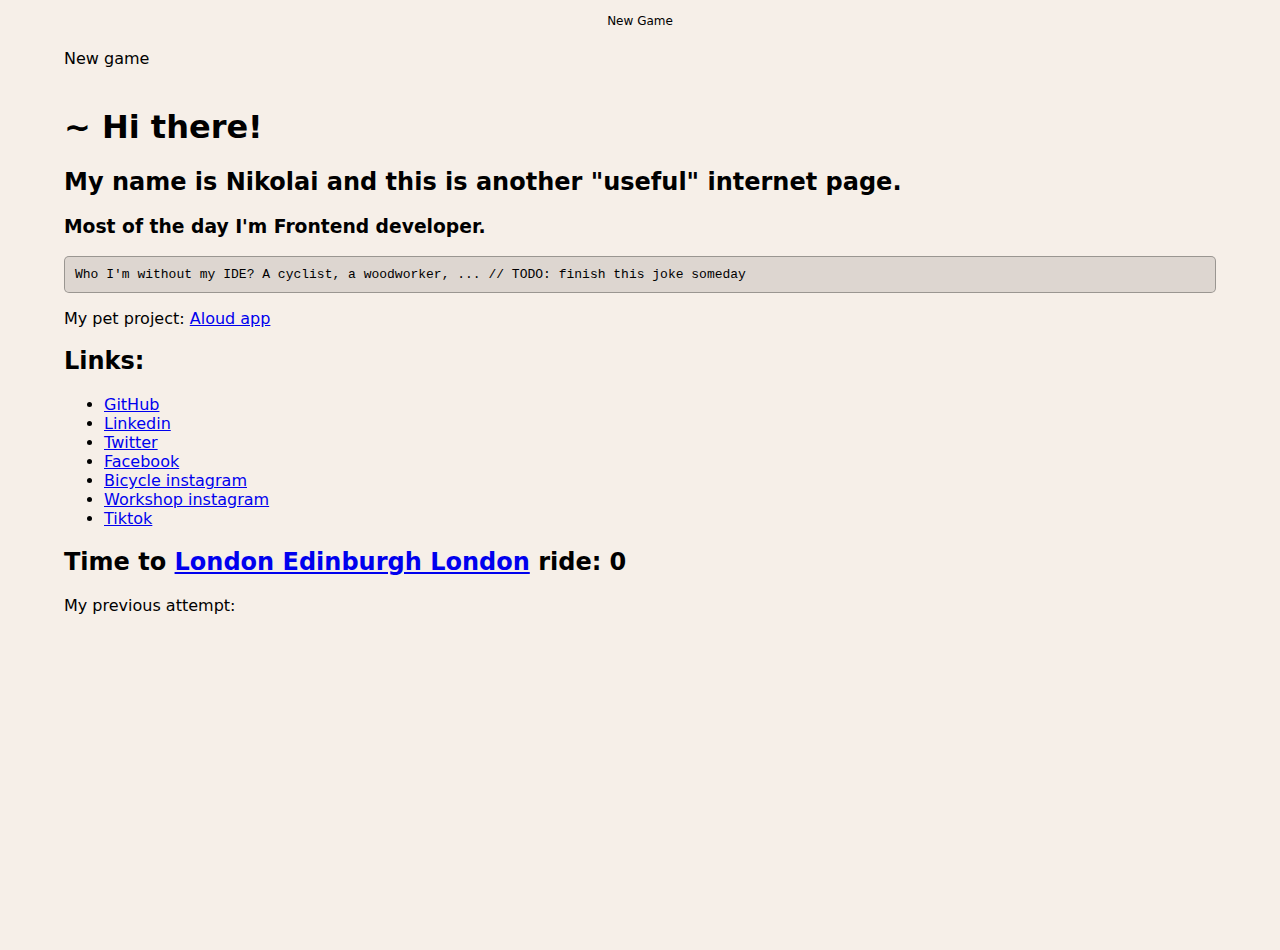
==== index.html @ 6cc94457 "Site files" ====
<!DOCTYPE html>
<html lang="en">
<head>
    <meta charset="UTF-8">
    <link rel="stylesheet" href="./styles.css">
    <title>Nikolai Marov</title>
</head>
<body>
    <aside class="app js-app">
        <div class="controls">
            <span class="controls__button js-new-game">
                New Game
            </span>
        </div>
        <div class="grid js-grid hidden"></div>
        <div class="grid__result hidden js-result">
            <div>
                <h3 class="js-result-text"></h3>
                <div class="grid__result_restart js-new-game">
                    Restart the game
                </div>
            </div>
        </div>
    </aside>
    <aside class="mine js-mine">
        <div class="js-new-game">New game</div>
        <div class="mine__grid js-grid"></div>
    </aside>

    <header>
        <h1>~ Hi there!</h1>
        <h2>My name is Nikolai and this is another "useful" internet page.</h2>
        <h3>Most of the day I'm Frontend developer.</h3>
    </header>

    <code>Who I'm without my IDE? A cyclist, a woodworker, ... // TODO: finish this joke someday</code>
    <p>My pet project: <a href="https://aloud.app/">Aloud app</a></p>

    <h2>Links:</h2>
    <ul>
        <li><a href="https://github.com/kolyuchii">GitHub</a></li>
        <li><a href="https://www.linkedin.com/in/kolyuchii/">Linkedin</a></li>
        <li><a href="https://twitter.com/kolyuchii">Twitter</a></li>
        <li><a href="https://www.facebook.com/kolyuchii/">Facebook</a></li>
        <li><a href="https://www.instagram.com/kolyuchii/">Bicycle instagram</a></li>
        <li><a href="https://www.instagram.com/playgroundintheshed/">Workshop instagram</a></li>
        <li><a href="https://www.tiktok.com/@kolyuchii?">Tiktok</a></li>
    </ul>

    <section>
        <h2>Time to <a href="https://londonedinburghlondon.com/">London Edinburgh London</a> ride: <b id="countdown">0</b></h2>
        <p>My previous attempt:</p>
        <iframe width="560" height="315" src="https://www.youtube.com/embed/XNxlyVgr5q8" title="YouTube video player" frameborder="0" allow="accelerometer; autoplay; clipboard-write; encrypted-media; gyroscope; picture-in-picture" allowfullscreen></iframe>
    </section>
    <script type="module" src="./scripts.js"></script>
</body>
</html>
---- styles.css ----
body {
    max-width: 90%;
    margin: 0 auto;
    transition: background-color 1s;
    font-family: system-ui;
}

code {
    background-color: rgba(0, 0, 0, .1);
    border: 1px solid rgba(0, 0, 0, .3);
    padding: 10px;
    display: block;
    border-radius: 5px;
}

.app {
    position: relative;
}
.grid {
    width: 600px;
    margin: 0 auto;
    border-top: 1px solid;
    border-left: 1px solid;
    position: relative;
}

.grid__row {
     display: flex;
     justify-content: space-between;
     border-bottom: 1px solid;
 }
.grid__cell {
    text-align: center;
    flex: 1 0 auto;
    height: auto;
    align-items: center;
    border-right: 1px solid;
    transition: background-color 0.2s, background-image 0.5s;
    cursor: pointer;
    background-size: 100%;
}

.grid__cell.is-selected {
     cursor: default;
 }

.grid__cell.type-x {
     background-image: url("./images/x-mark-512.png");
 }

.grid__cell.type-o {
     background-image: url("./images/circle-outline-512.png");
 }

.grid__cell:hover {
     background-color: #eee;
 }

.grid__cell:before {
     content: '';
     float: left;
     padding-top: 100%;
 }


.grid__result {
    position: absolute;
    top: 0;
    left: 0;
    right: 1px;
    bottom: 1px;
    background-color: #fff;
    opacity: 0.9;
    text-align: center;
    font-size: 30px;
    font-weight: bold;
    display: flex;
    justify-content: center;
    align-items: center;
}
.grid__result_restart {
    cursor: pointer;
    color: #2667B6;
    font-size: 20px;
}
.grid__result_restart:hover {
     text-decoration: underline;
 }

.controls {
    text-align: center;
    margin: 10px 0 20px;
}
.controls__button {
     font-size: 12px;
     padding: 10px 20px;
    cursor: pointer;
}

.hidden {
    display: none;
}

.mine__grid {
    display: inline-block;
}
.mine__grid .row {
    height: 20px;
    display: flex;
    justify-items: center;
}
    .mine__grid .cell {
        width: 20px;
        height: 20px;
        border: 1px solid #666;
        display: flex;
        justify-content: center;
        flex-direction: column;
        font-size: 12px;
        text-align: center;
        font-weight: 900;
        margin: 0 -1px -1px 0;
        position: relative;
    }
    .cell__type1 {
        color: green;
    }
    .cell__type2 {
        color: blue;
    }
    .cell__type3 {
        color: saddlebrown;
    }
    .cell__type4 {
        color: fuchsia;
    }
    .cell__type5 {
        color: darkorange;
    }
    .cell__type6 {
        color: sienna;
    }
    .cell__type7 {
        color: aqua;
    }
    .cell__type8 {
        color: darkmagenta;
    }
    .cell__type9:after {
        position: absolute;
        top: 0;
        left: 0;
        right: 0;
        bottom: 0;
        content: "X";
        background-color: black;
        color: red;
        display: flex;
        text-align: center;
        justify-content: center;
        flex-direction: column;
    }
    .mine__grid .cell.closed {
        position: relative;
    }
    .mine__grid .cell.closed:after {
        position: absolute;
        top: 0;
        left: 0;
        right: 0;
        bottom: 0;
        content: "";
        background-color: red;
    }
    .finished .cell.closed:after {
        display: none;
    }
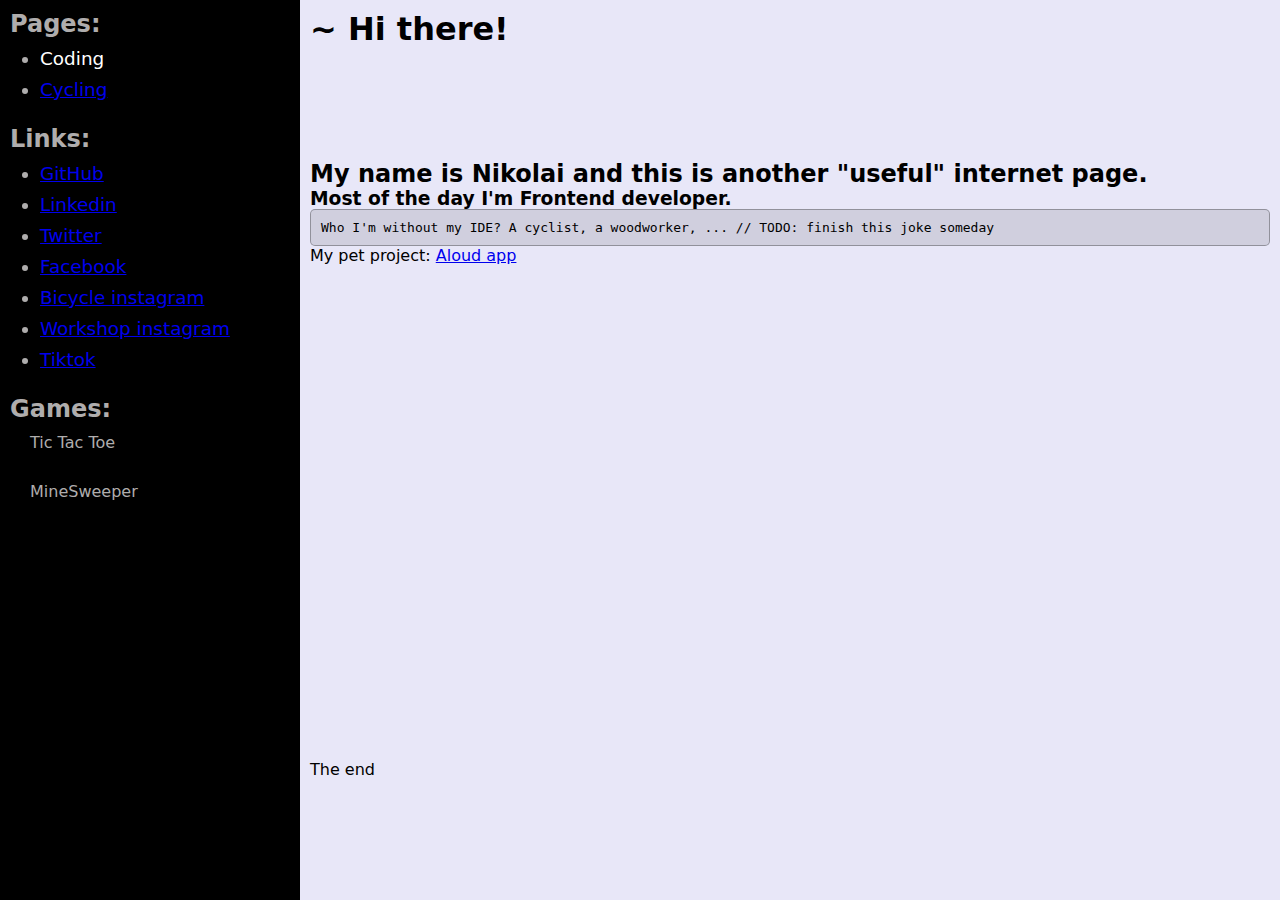
==== commit 8d19b236: "Fix js errors" ====
--- a/index.html
+++ b/index.html
@@ -6,52 +6,71 @@
     <title>Nikolai Marov</title>
 </head>
 <body>
-    <aside class="app js-app">
-        <div class="controls">
-            <span class="controls__button js-new-game">
-                New Game
-            </span>
-        </div>
-        <div class="grid js-grid hidden"></div>
-        <div class="grid__result hidden js-result">
-            <div>
-                <h3 class="js-result-text"></h3>
-                <div class="grid__result_restart js-new-game">
-                    Restart the game
+    <aside class="sidebar content">
+        <nav class="sidebar_nav">
+            <h2>Pages:</h2>
+            <ul class="sidebar_nav__list">
+                <li><a href="./index.html" class="active">Coding</a></li>
+                <li><a href="./cycling.html">Cycling</a></li>
+            </ul>
+            <h2>Links:</h2>
+            <ul class="sidebar_nav__list">
+                <li><a href="https://github.com/kolyuchii">GitHub</a></li>
+                <li><a href="https://www.linkedin.com/in/kolyuchii/">Linkedin</a></li>
+                <li><a href="https://twitter.com/kolyuchii">Twitter</a></li>
+                <li><a href="https://www.facebook.com/kolyuchii/">Facebook</a></li>
+                <li><a href="https://www.instagram.com/kolyuchii/">Bicycle instagram</a></li>
+                <li><a href="https://www.instagram.com/playgroundintheshed/">Workshop instagram</a></li>
+                <li><a href="https://www.tiktok.com/@kolyuchii?">Tiktok</a></li>
+            </ul>
+        </nav>
+
+        <h2>Games:</h2>
+        <div>
+            <aside class="app js-app">
+                <div class="controls">
+                    <span class="controls__button js-new-game">
+                        Tic Tac Toe
+                    </span>
                 </div>
-            </div>
+                <div class="veil js-veil hidden">
+                    <div class="grid js-grid hidden"></div>
+                    <div class="grid__result hidden js-result">
+                        <div>
+                            <h3 class="js-result-text"></h3>
+                            <div class="grid__result_restart js-new-game">
+                                Restart the game
+                            </div>
+                        </div>
+                    </div>
+                </div>
+            </aside>
+            <aside class="mine js-mine">
+                <div class="controls">
+                    <div class="controls__button js-new-game">MineSweeper</div>
+                </div>
+                <div class="veil js-veil hidden">
+                    <div class="mine__grid js-grid"></div>
+                </div>
+            </aside>
         </div>
     </aside>
-    <aside class="mine js-mine">
-        <div class="js-new-game">New game</div>
-        <div class="mine__grid js-grid"></div>
-    </aside>
 
-    <header>
+    <header class="header content">
         <h1>~ Hi there!</h1>
+    </header>
+
+    <section class="page content">
         <h2>My name is Nikolai and this is another "useful" internet page.</h2>
         <h3>Most of the day I'm Frontend developer.</h3>
-    </header>
+        <code>Who I'm without my IDE? A cyclist, a woodworker, ... // TODO: finish this joke someday</code>
+        <p>My pet project: <a href="https://aloud.app/" target="_blank">Aloud app</a></p>
+    </section>
 
-    <code>Who I'm without my IDE? A cyclist, a woodworker, ... // TODO: finish this joke someday</code>
-    <p>My pet project: <a href="https://aloud.app/">Aloud app</a></p>
+    <footer class="footer content">
+        The end
+    </footer>
 
-    <h2>Links:</h2>
-    <ul>
-        <li><a href="https://github.com/kolyuchii">GitHub</a></li>
-        <li><a href="https://www.linkedin.com/in/kolyuchii/">Linkedin</a></li>
-        <li><a href="https://twitter.com/kolyuchii">Twitter</a></li>
-        <li><a href="https://www.facebook.com/kolyuchii/">Facebook</a></li>
-        <li><a href="https://www.instagram.com/kolyuchii/">Bicycle instagram</a></li>
-        <li><a href="https://www.instagram.com/playgroundintheshed/">Workshop instagram</a></li>
-        <li><a href="https://www.tiktok.com/@kolyuchii?">Tiktok</a></li>
-    </ul>
-
-    <section>
-        <h2>Time to <a href="https://londonedinburghlondon.com/">London Edinburgh London</a> ride: <b id="countdown">0</b></h2>
-        <p>My previous attempt:</p>
-        <iframe width="560" height="315" src="https://www.youtube.com/embed/XNxlyVgr5q8" title="YouTube video player" frameborder="0" allow="accelerometer; autoplay; clipboard-write; encrypted-media; gyroscope; picture-in-picture" allowfullscreen></iframe>
-    </section>
     <script type="module" src="./scripts.js"></script>
 </body>
 </html>
--- a/styles.css
+++ b/styles.css
@@ -1,8 +1,75 @@
+* {
+    padding: 0;
+    margin: 0;
+}
 body {
-    max-width: 90%;
-    margin: 0 auto;
+    margin: 0;
     transition: background-color 1s;
     font-family: system-ui;
+    display: grid;
+    grid-template-columns: minmax(200px, 300px) minmax(400px, 1024px) auto;
+    grid-template-rows: 150px auto 150px;
+    height: 100vh;
+}
+    .sidebar {
+        grid-column-start: 1;
+        grid-column-end: 2;
+        grid-row-start: 1;
+        grid-row-end: 4;
+
+        color: #afadad;
+        background-color: black;
+    }
+        .sidebar_nav__list {
+            padding: 5px 0 20px 30px;
+            text-decoration: none;
+        }
+            .sidebar_nav__list li {
+                font-size: 1.15em;
+            }
+                .sidebar_nav__list li a {
+                    padding: 5px 0;
+                    display: inline-block;
+                }
+                .sidebar_nav__list li a:hover {
+                    text-decoration: none;
+                    color: white;
+                }
+                .sidebar_nav__list li a:visited {
+                    color: #b8b8c4;
+                }
+                .sidebar_nav__list li a.active {
+                    color: white;
+                    text-decoration: none;
+                }
+
+    .header {
+        grid-column-start: 2;
+        grid-column-end: 3;
+        grid-row-start: 1;
+        grid-row-end: 2;
+    }
+
+    .page {
+        grid-column-start: 2;
+        grid-column-end: 3;
+        grid-row-start: 2;
+        grid-row-end: 3;
+
+        display: flex;
+        flex-direction: column;
+        justify-content: flex-start;
+    }
+
+    .footer {
+        grid-column-start: 2;
+        grid-column-end: 3;
+        grid-row-start: 3;
+        grid-row-end: 4;
+    }
+
+.content {
+    padding: 10px;
 }
 
 code {
@@ -12,16 +79,13 @@
     display: block;
     border-radius: 5px;
 }
-
-.app {
-    position: relative;
-}
 .grid {
     width: 600px;
     margin: 0 auto;
     border-top: 1px solid;
     border-left: 1px solid;
     position: relative;
+    background-color: white;
 }
 
 .grid__row {
@@ -88,13 +152,22 @@
  }
 
 .controls {
-    text-align: center;
     margin: 10px 0 20px;
 }
 .controls__button {
-     font-size: 12px;
-     padding: 10px 20px;
+    padding: 10px 20px;
     cursor: pointer;
+}
+
+.veil {
+    position: absolute;
+    top: 0;
+    left: 0;
+    right: 0;
+    bottom: 0;
+    background-color: rgba(100%, 100%, 100%, 0.8);
+    display: flex;
+    justify-content: center;
 }
 
 .hidden {
@@ -103,15 +176,16 @@
 
 .mine__grid {
     display: inline-block;
+    background-color: white;
 }
 .mine__grid .row {
-    height: 20px;
+    height: 30px;
     display: flex;
     justify-items: center;
 }
     .mine__grid .cell {
-        width: 20px;
-        height: 20px;
+        width: 30px;
+        height: 30px;
         border: 1px solid #666;
         display: flex;
         justify-content: center;
@@ -145,6 +219,10 @@
     }
     .cell__type8 {
         color: darkmagenta;
+    }
+    .cell__type9 {
+        color: red;
+        background-color: black;
     }
     .cell__type9:after {
         position: absolute;
@@ -170,7 +248,7 @@
         right: 0;
         bottom: 0;
         content: "";
-        background-color: red;
+        background-color: gray;
     }
     .finished .cell.closed:after {
         display: none;
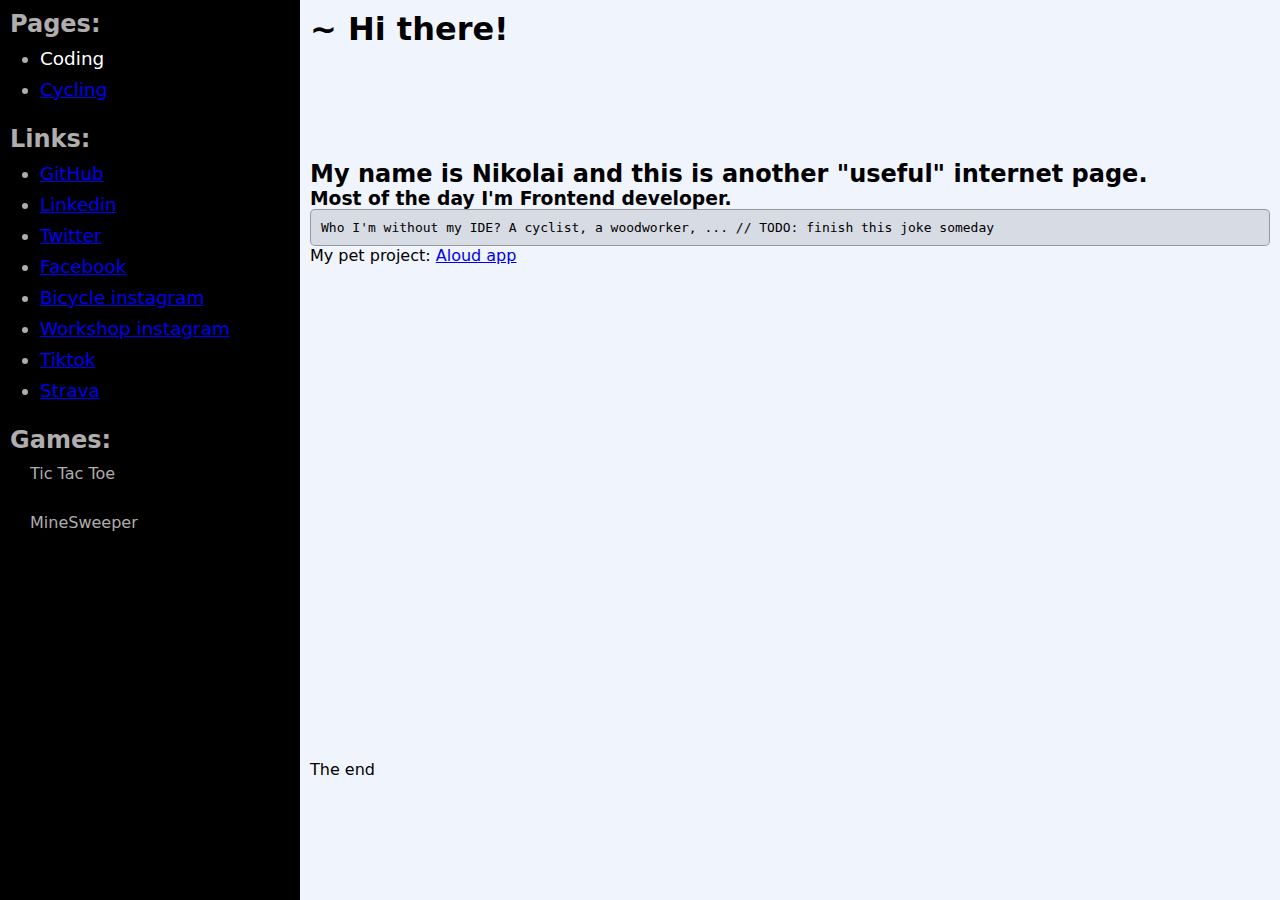
==== commit 7e36a075: "Add strava link" ====
--- a/index.html
+++ b/index.html
@@ -22,6 +22,7 @@
                 <li><a href="https://www.instagram.com/kolyuchii/">Bicycle instagram</a></li>
                 <li><a href="https://www.instagram.com/playgroundintheshed/">Workshop instagram</a></li>
                 <li><a href="https://www.tiktok.com/@kolyuchii?">Tiktok</a></li>
+                <li><a href="https://www.strava.com/athletes/3456393">Strava</a></li>
             </ul>
         </nav>
 
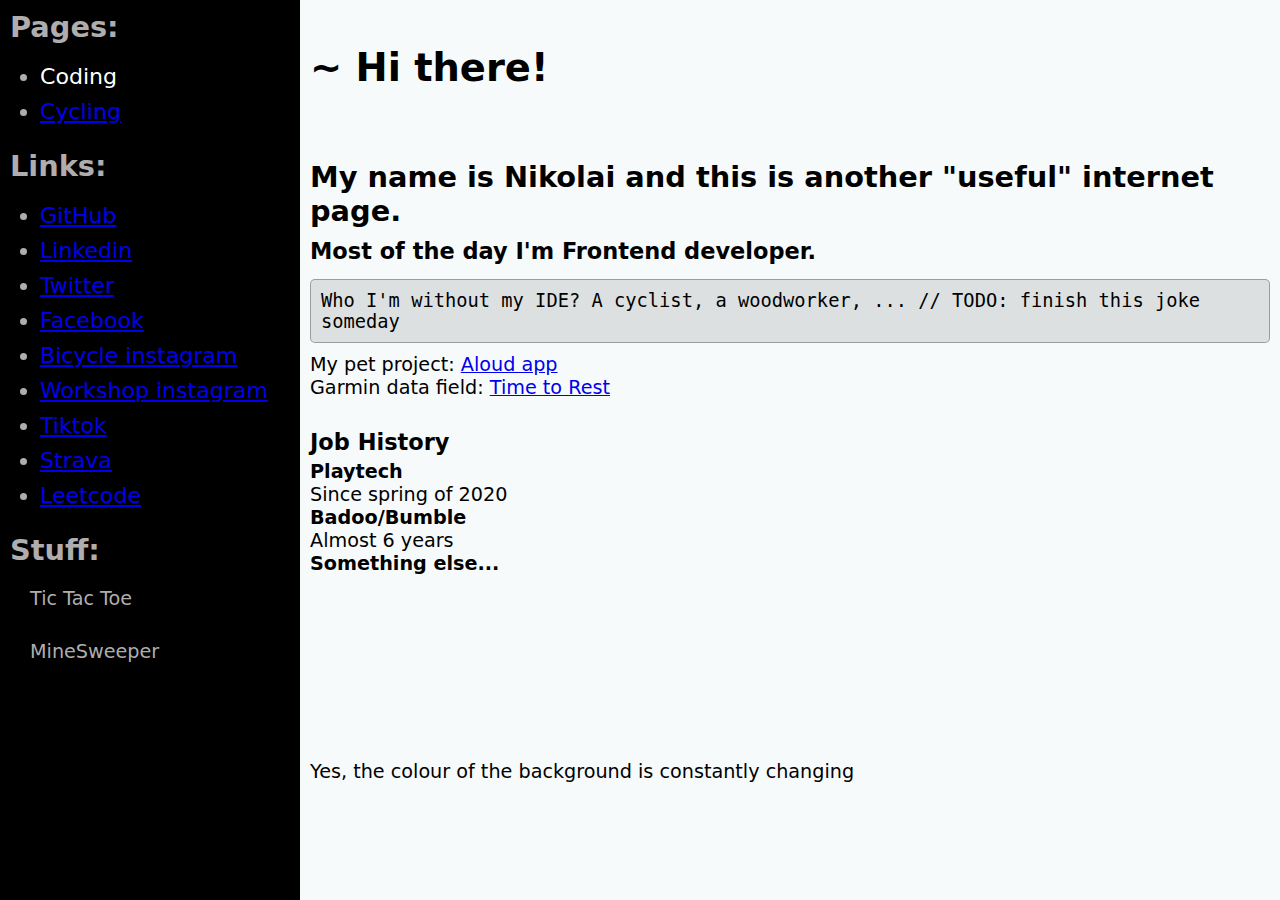
==== commit 9771565d: "Media queries" ====
--- a/index.html
+++ b/index.html
@@ -23,10 +23,11 @@
                 <li><a href="https://www.instagram.com/playgroundintheshed/">Workshop instagram</a></li>
                 <li><a href="https://www.tiktok.com/@kolyuchii?">Tiktok</a></li>
                 <li><a href="https://www.strava.com/athletes/3456393">Strava</a></li>
+                <li><a href="https://leetcode.com/kolyuchii/">Leetcode</a></li>
             </ul>
         </nav>
 
-        <h2>Games:</h2>
+        <h2>Stuff:</h2>
         <div>
             <aside class="app js-app">
                 <div class="controls">
@@ -62,14 +63,33 @@
     </header>
 
     <section class="page content">
-        <h2>My name is Nikolai and this is another "useful" internet page.</h2>
-        <h3>Most of the day I'm Frontend developer.</h3>
-        <code>Who I'm without my IDE? A cyclist, a woodworker, ... // TODO: finish this joke someday</code>
-        <p>My pet project: <a href="https://aloud.app/" target="_blank">Aloud app</a></p>
+        <article class="page__article">
+            <h2>My name is Nikolai and this is another "useful" internet page.</h2>
+            <h3>Most of the day I'm Frontend developer.</h3>
+            <code>Who I'm without my IDE? A cyclist, a woodworker, ... // TODO: finish this joke someday</code>
+            <p>My pet project: <a href="https://aloud.app/" target="_blank">Aloud app</a></p>
+            <p>Garmin data field: <a href="https://github.com/kolyuchii/TravelCalc">Time to Rest</a></p>
+        </article>
+        <article class="page__article">
+            <h3>Job History</h3>
+            <ul>
+                <li>
+                    <h4>Playtech</h4>
+                    Since spring of 2020
+                </li>
+                <li>
+                    <h4>Badoo/Bumble</h4>
+                    Almost 6 years
+                </li>
+                <li>
+                    <h4>Something else...</h4>
+                </li>
+            </ul>
+        </article>
     </section>
 
     <footer class="footer content">
-        The end
+        Yes, the colour of the background is constantly changing
     </footer>
 
     <script type="module" src="./scripts.js"></script>
--- a/styles.css
+++ b/styles.css
@@ -10,7 +10,22 @@
     grid-template-columns: minmax(200px, 300px) minmax(400px, 1024px) auto;
     grid-template-rows: 150px auto 150px;
     height: 100vh;
-}
+    font-size: 1.2em;
+}
+
+h1 {
+    padding-bottom: 15px;
+}
+h2 {
+    padding-bottom: 10px;
+}
+h3 {
+    padding-bottom: 5px;
+}
+h4 {
+    padding-bottom: 0;
+}
+
     .sidebar {
         grid-column-start: 1;
         grid-column-end: 2;
@@ -48,6 +63,10 @@
         grid-column-end: 3;
         grid-row-start: 1;
         grid-row-end: 2;
+
+        display: flex;
+        flex-direction: column;
+        justify-content: center;
     }
 
     .page {
@@ -60,6 +79,9 @@
         flex-direction: column;
         justify-content: flex-start;
     }
+        .page__article {
+            margin-bottom: 30px;
+        }
 
     .footer {
         grid-column-start: 2;
@@ -78,6 +100,8 @@
     padding: 10px;
     display: block;
     border-radius: 5px;
+    margin: 10px 0;
+    font-size: 1.2em;
 }
 .grid {
     width: 600px;
@@ -253,3 +277,37 @@
     .finished .cell.closed:after {
         display: none;
     }
+/*MEDIA*/
+@media only screen and (max-width: 650px) {
+    body {
+        grid-template-columns: minmax(250px, 650px);
+        grid-template-rows: 100px auto auto 100px;
+    }
+    .sidebar {
+        grid-column-start: 1;
+        grid-column-end: 2;
+        grid-row-start: 3;
+        grid-row-end: 4;
+    }
+
+    .header {
+        grid-column-start: 1;
+        grid-column-end: 2;
+        grid-row-start: 1;
+        grid-row-end: 2;
+    }
+
+    .page {
+        grid-column-start: 1;
+        grid-column-end: 2;
+        grid-row-start: 2;
+        grid-row-end: 3;
+    }
+
+    .footer {
+        grid-column-start: 1;
+        grid-column-end: 2;
+        grid-row-start: 4;
+        grid-row-end: 5;
+    }
+}
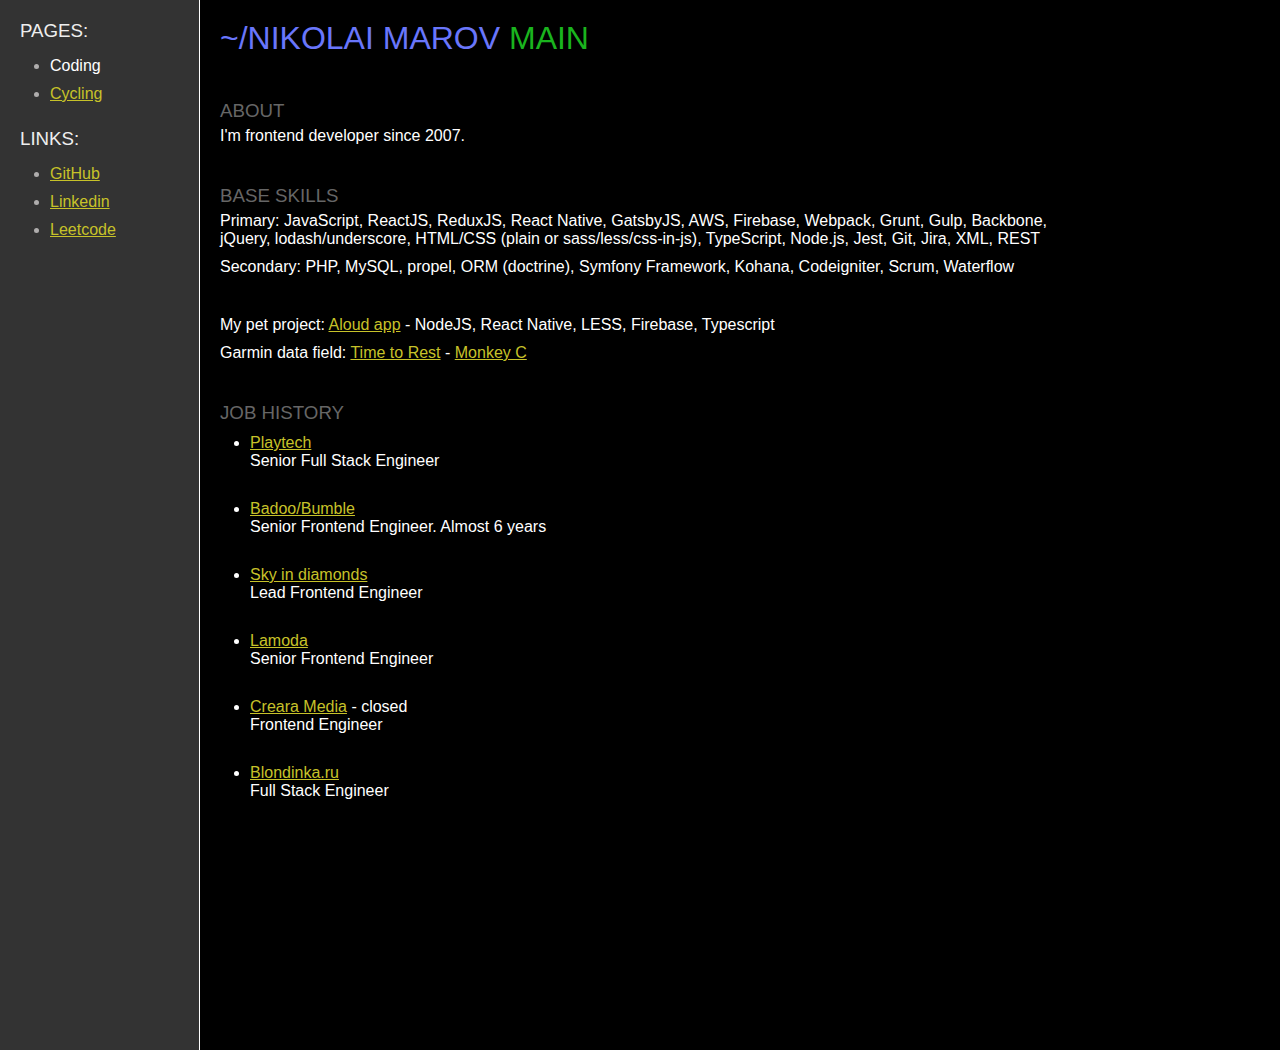
==== commit 5b7fcb48: "Remove some shit and make my page looks like a terminal" ====
--- a/index.html
+++ b/index.html
@@ -3,95 +3,81 @@
 <head>
     <meta charset="UTF-8">
     <link rel="stylesheet" href="./styles.css">
+    <link rel="icon" href="favicon.png" sizes="16x16" type="image/png">
     <title>Nikolai Marov</title>
 </head>
 <body>
     <aside class="sidebar content">
         <nav class="sidebar_nav">
-            <h2>Pages:</h2>
+            <h3>Pages:</h3>
             <ul class="sidebar_nav__list">
                 <li><a href="./index.html" class="active">Coding</a></li>
                 <li><a href="./cycling.html">Cycling</a></li>
             </ul>
-            <h2>Links:</h2>
+            <h3>Links:</h3>
             <ul class="sidebar_nav__list">
                 <li><a href="https://github.com/kolyuchii">GitHub</a></li>
                 <li><a href="https://www.linkedin.com/in/kolyuchii/">Linkedin</a></li>
-                <li><a href="https://twitter.com/kolyuchii">Twitter</a></li>
-                <li><a href="https://www.facebook.com/kolyuchii/">Facebook</a></li>
-                <li><a href="https://www.instagram.com/kolyuchii/">Bicycle instagram</a></li>
-                <li><a href="https://www.instagram.com/playgroundintheshed/">Workshop instagram</a></li>
-                <li><a href="https://www.tiktok.com/@kolyuchii?">Tiktok</a></li>
-                <li><a href="https://www.strava.com/athletes/3456393">Strava</a></li>
                 <li><a href="https://leetcode.com/kolyuchii/">Leetcode</a></li>
             </ul>
         </nav>
-
-        <h2>Stuff:</h2>
-        <div>
-            <aside class="app js-app">
-                <div class="controls">
-                    <span class="controls__button js-new-game">
-                        Tic Tac Toe
-                    </span>
-                </div>
-                <div class="veil js-veil hidden">
-                    <div class="grid js-grid hidden"></div>
-                    <div class="grid__result hidden js-result">
-                        <div>
-                            <h3 class="js-result-text"></h3>
-                            <div class="grid__result_restart js-new-game">
-                                Restart the game
-                            </div>
-                        </div>
-                    </div>
-                </div>
-            </aside>
-            <aside class="mine js-mine">
-                <div class="controls">
-                    <div class="controls__button js-new-game">MineSweeper</div>
-                </div>
-                <div class="veil js-veil hidden">
-                    <div class="mine__grid js-grid"></div>
-                </div>
-            </aside>
-        </div>
     </aside>
 
     <header class="header content">
-        <h1>~ Hi there!</h1>
+        <h1 class="header__title">~/Nikolai Marov <span class="header__title_page-name">main</span></h1>
     </header>
 
     <section class="page content">
         <article class="page__article">
-            <h2>My name is Nikolai and this is another "useful" internet page.</h2>
-            <h3>Most of the day I'm Frontend developer.</h3>
-            <code>Who I'm without my IDE? A cyclist, a woodworker, ... // TODO: finish this joke someday</code>
-            <p>My pet project: <a href="https://aloud.app/" target="_blank">Aloud app</a></p>
-            <p>Garmin data field: <a href="https://github.com/kolyuchii/TravelCalc">Time to Rest</a></p>
+            <h3 class="page__article-title">About</h3>
+            <p>I'm frontend developer since <b>2007</b>.</p>
         </article>
         <article class="page__article">
-            <h3>Job History</h3>
+            <h3 class="page__article-title">Base skills</h3>
+            <p><strong>Primary: </strong>
+                JavaScript, ReactJS, ReduxJS, React Native, GatsbyJS,
+                AWS, Firebase, Webpack, Grunt, Gulp, Backbone, jQuery,
+                lodash/underscore, HTML/CSS (plain or sass/less/css-in-js),
+                TypeScript, Node.js, Jest, Git, Jira, XML, REST</p>
+            <p><strong>Secondary:</strong> PHP, MySQL, propel, ORM (doctrine), Symfony Framework, Kohana, Codeigniter, Scrum, Waterflow</p>
+        </article>
+        <article class="page__article">
+            <p>My pet project: <a href="https://aloud.app/" target="_blank">Aloud app</a> - NodeJS, React Native, LESS, Firebase, Typescript</p>
+            <p>Garmin data field: <a href="https://github.com/kolyuchii/TravelCalc">Time to Rest</a> - <a href="https://developer.garmin.com/connect-iq/monkey-c/">Monkey C</a></p>
+        </article>
+        <article class="page__article">
+            <h3 class="page__article-title">Job History</h3>
             <ul>
-                <li>
-                    <h4>Playtech</h4>
-                    Since spring of 2020
+                <li class="page__article-item">
+                    <a href="https://www.playtech.com/">Playtech</a>
+                    <p>Senior Full Stack Engineer</p>
                 </li>
-                <li>
-                    <h4>Badoo/Bumble</h4>
-                    Almost 6 years
+                <li class="page__article-item">
+                    <a href="https://badoo.com/">Badoo/Bumble</a>
+                    <p>Senior Frontend Engineer. Almost 6 years</p>
                 </li>
-                <li>
-                    <h4>Something else...</h4>
+                <li class="page__article-item">
+                    <a href="https://nebo.ru/">Sky in diamonds</a>
+                    <p>Lead Frontend Engineer</p>
+                </li>
+                <li class="page__article-item">
+                    <a href="https://lamoda.ru/">Lamoda</a>
+                    <p>Senior Frontend Engineer</p>
+                </li>
+                <li class="page__article-item">
+                    <a href="https://creara-media.ru/">Creara Media</a> - closed
+                    <p>Frontend Engineer</p>
+                </li>
+                <li class="page__article-item">
+                    <a href="https://blondinka.ru/">Blondinka.ru</a>
+                    <p>Full Stack Engineer</p>
                 </li>
             </ul>
         </article>
     </section>
 
     <footer class="footer content">
-        Yes, the colour of the background is constantly changing
+<!--        Yes, the colour of the background is constantly changing-->
     </footer>
-
-    <script type="module" src="./scripts.js"></script>
 </body>
 </html>
--- a/styles.css
+++ b/styles.css
@@ -4,17 +4,36 @@
 }
 body {
     margin: 0;
-    transition: background-color 1s;
-    font-family: system-ui;
     display: grid;
-    grid-template-columns: minmax(200px, 300px) minmax(400px, 1024px) auto;
-    grid-template-rows: 150px auto 150px;
+    grid-template-columns: minmax(100px, 200px) minmax(400px, 900px) auto;
+    grid-template-rows: 80px auto 150px;
     height: 100vh;
-    font-size: 1.2em;
+    font-size: 16px;
+    font-family: Roboto,Helvetica,sans-serif;
+    font-feature-settings: "onum" 1;
+    text-rendering: optimizeLegibility;
+    background-color: #000;
+    font-weight: 300;
+    color: #fff;
+}
+
+article {
+    margin-bottom: 30px;
+}
+
+p {
+    padding-bottom: 10px;
+}
+
+h1, h2, h3, h4 {
+    font-weight: 400;
+    text-transform: uppercase;
+    color: #666;
 }
 
 h1 {
     padding-bottom: 15px;
+    color: #555;
 }
 h2 {
     padding-bottom: 10px;
@@ -26,6 +45,21 @@
     padding-bottom: 0;
 }
 
+a {
+    color: #C7C229;
+}
+a:visited {
+    color: #C7C229;
+}
+a:hover {
+    color: yellowgreen;
+    text-decoration: none;
+}
+
+ul {
+    padding: 5px 0 20px 30px;
+}
+
     .sidebar {
         grid-column-start: 1;
         grid-column-end: 2;
@@ -33,15 +67,17 @@
         grid-row-end: 4;
 
         color: #afadad;
-        background-color: black;
+        background-color: #333;
+        border-right: 1px solid #fff;
     }
+        .sidebar h1, .sidebar h2, .sidebar h3, .sidebar h4 {
+            color: #eee;
+        }
+
         .sidebar_nav__list {
             padding: 5px 0 20px 30px;
             text-decoration: none;
         }
-            .sidebar_nav__list li {
-                font-size: 1.15em;
-            }
                 .sidebar_nav__list li a {
                     padding: 5px 0;
                     display: inline-block;
@@ -60,14 +96,17 @@
 
     .header {
         grid-column-start: 2;
-        grid-column-end: 3;
+        grid-column-end: 4;
         grid-row-start: 1;
         grid-row-end: 2;
-
-        display: flex;
-        flex-direction: column;
-        justify-content: center;
     }
+        .header__title {
+            padding: 0;
+            color: #6976FB;
+        }
+            .header__title_page-name {
+                color: #1AB41E;
+            }
 
     .page {
         grid-column-start: 2;
@@ -79,9 +118,19 @@
         flex-direction: column;
         justify-content: flex-start;
     }
+
         .page__article {
             margin-bottom: 30px;
         }
+            .page__article-title {
+
+            }
+            .page__article-item {
+                margin-bottom: 20px;
+            }
+                .page__article-item_title {
+                    font-size: 0.9em;
+                }
 
     .footer {
         grid-column-start: 2;
@@ -91,7 +140,7 @@
     }
 
 .content {
-    padding: 10px;
+    padding: 20px;
 }
 
 code {
@@ -101,182 +150,8 @@
     display: block;
     border-radius: 5px;
     margin: 10px 0;
-    font-size: 1.2em;
-}
-.grid {
-    width: 600px;
-    margin: 0 auto;
-    border-top: 1px solid;
-    border-left: 1px solid;
-    position: relative;
-    background-color: white;
 }
 
-.grid__row {
-     display: flex;
-     justify-content: space-between;
-     border-bottom: 1px solid;
- }
-.grid__cell {
-    text-align: center;
-    flex: 1 0 auto;
-    height: auto;
-    align-items: center;
-    border-right: 1px solid;
-    transition: background-color 0.2s, background-image 0.5s;
-    cursor: pointer;
-    background-size: 100%;
-}
-
-.grid__cell.is-selected {
-     cursor: default;
- }
-
-.grid__cell.type-x {
-     background-image: url("./images/x-mark-512.png");
- }
-
-.grid__cell.type-o {
-     background-image: url("./images/circle-outline-512.png");
- }
-
-.grid__cell:hover {
-     background-color: #eee;
- }
-
-.grid__cell:before {
-     content: '';
-     float: left;
-     padding-top: 100%;
- }
-
-
-.grid__result {
-    position: absolute;
-    top: 0;
-    left: 0;
-    right: 1px;
-    bottom: 1px;
-    background-color: #fff;
-    opacity: 0.9;
-    text-align: center;
-    font-size: 30px;
-    font-weight: bold;
-    display: flex;
-    justify-content: center;
-    align-items: center;
-}
-.grid__result_restart {
-    cursor: pointer;
-    color: #2667B6;
-    font-size: 20px;
-}
-.grid__result_restart:hover {
-     text-decoration: underline;
- }
-
-.controls {
-    margin: 10px 0 20px;
-}
-.controls__button {
-    padding: 10px 20px;
-    cursor: pointer;
-}
-
-.veil {
-    position: absolute;
-    top: 0;
-    left: 0;
-    right: 0;
-    bottom: 0;
-    background-color: rgba(100%, 100%, 100%, 0.8);
-    display: flex;
-    justify-content: center;
-}
-
-.hidden {
-    display: none;
-}
-
-.mine__grid {
-    display: inline-block;
-    background-color: white;
-}
-.mine__grid .row {
-    height: 30px;
-    display: flex;
-    justify-items: center;
-}
-    .mine__grid .cell {
-        width: 30px;
-        height: 30px;
-        border: 1px solid #666;
-        display: flex;
-        justify-content: center;
-        flex-direction: column;
-        font-size: 12px;
-        text-align: center;
-        font-weight: 900;
-        margin: 0 -1px -1px 0;
-        position: relative;
-    }
-    .cell__type1 {
-        color: green;
-    }
-    .cell__type2 {
-        color: blue;
-    }
-    .cell__type3 {
-        color: saddlebrown;
-    }
-    .cell__type4 {
-        color: fuchsia;
-    }
-    .cell__type5 {
-        color: darkorange;
-    }
-    .cell__type6 {
-        color: sienna;
-    }
-    .cell__type7 {
-        color: aqua;
-    }
-    .cell__type8 {
-        color: darkmagenta;
-    }
-    .cell__type9 {
-        color: red;
-        background-color: black;
-    }
-    .cell__type9:after {
-        position: absolute;
-        top: 0;
-        left: 0;
-        right: 0;
-        bottom: 0;
-        content: "X";
-        background-color: black;
-        color: red;
-        display: flex;
-        text-align: center;
-        justify-content: center;
-        flex-direction: column;
-    }
-    .mine__grid .cell.closed {
-        position: relative;
-    }
-    .mine__grid .cell.closed:after {
-        position: absolute;
-        top: 0;
-        left: 0;
-        right: 0;
-        bottom: 0;
-        content: "";
-        background-color: gray;
-    }
-    .finished .cell.closed:after {
-        display: none;
-    }
 /*MEDIA*/
 @media only screen and (max-width: 650px) {
     body {
